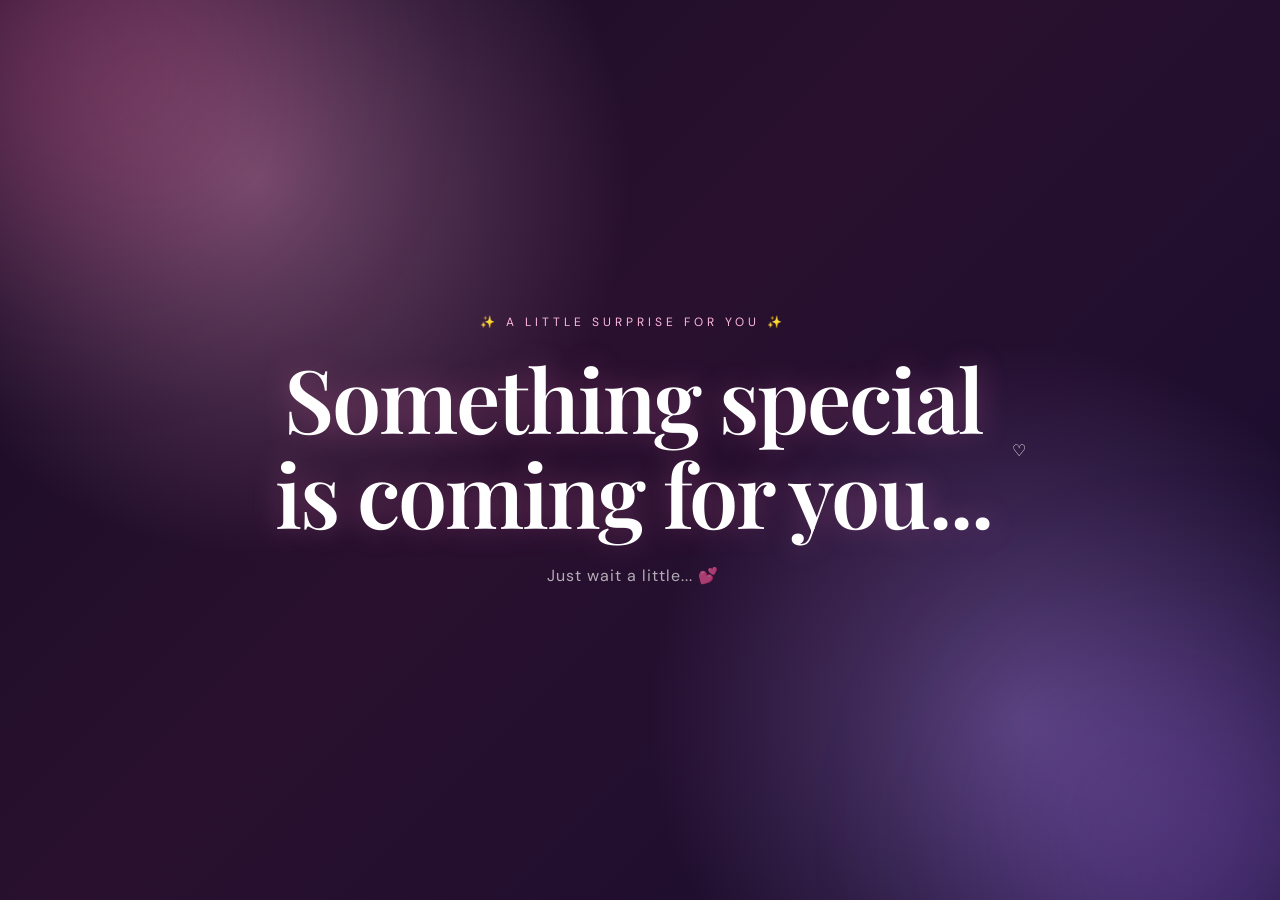
==== index.html @ 202149a2 "Add files via upload" ====
<!DOCTYPE html>
<html lang="en">
<head>
    <meta charset="UTF-8">
    <meta name="viewport" content="width=device-width, initial-scale=1.0">

    <title>A Little Surprise 💌</title>

    <link rel="stylesheet" href="style.css">
</head>

<body>

    <!-- Background glow -->
    <div class="background-glow glow-1"></div>
    <div class="background-glow glow-2"></div>

    <!-- ================= INTRO ================= -->

    <section class="intro" id="intro">

        <div class="intro-content">

            <p class="tiny-text">✨ A LITTLE SURPRISE FOR YOU ✨</p>

            <h1 id="intro-text">
                Something special<br>
                is coming for you...
            </h1>

            <p class="intro-subtitle">
                Just wait a little... 💕
            </p>

        </div>

        <!-- Paper plane -->
        <div class="plane-container">
            <img
                id="plane"
                src="assets/plane.png"
                alt="Paper Plane"
            >
        </div>

        <!-- Floating hearts -->
        <div id="hearts"></div>

        <div class="scroll-hint">
            ♡
        </div>

    </section>


    <!-- ================= ENVELOPE ================= -->

    <div class="envelope-container hidden" id="envelope-container">

  <div class="envelope-scene">

    <div class="envelope-aura"></div>

    <div class="envelope" id="envelope"
         role="button"
         tabindex="0"
         aria-label="Open envelope">

      <div class="envelope-back"></div>

      <!-- Letter inside -->
      <div class="letter">
        <div class="letter-line"></div>
        <div class="letter-line short"></div>
        <div class="letter-heart">♡</div>
      </div>

      <!-- Front of envelope -->
      <div class="envelope-front"></div>

      <!-- Opening flap -->
      <div class="envelope-flap"></div>

      <!-- Wax seal -->
      <div class="seal">♥</div>

    </div>

  </div>

  <p class="tap-text hidden" id="tap-text">
    Touch the envelope <span>♡</span>
  </p>

  <p class="tap-hint">
    A little surprise is waiting inside...
  </p>

</div>


    <!-- ================= BIRTHDAY CARD ================= -->

    <div
        class="card-overlay hidden"
        id="popup-card"
    >

        <div class="card">

            <button
                class="close-card"
                id="close-card"
                aria-label="Close card"
            >
                ×
            </button>

            <div class="card-sparkle sparkle-1">✦</div>
            <div class="card-sparkle sparkle-2">✧</div>

            <div class="card-top">
                <span>🎀</span>
                <span>🎂</span>
                <span>🎀</span>
            </div>

            <p class="card-label">
                TODAY IS YOUR DAY
            </p>

            <h2>
                Happy Birthday
                <span>🎉</span>
            </h2>

            <!-- CHANGE NAME HERE -->
            <h3>
                Dear <span>FARJANA</span> 💜
            </h3>

            <div class="divider">
                <span>♡</span>
                <span>♡</span>
                <span>♡</span>
            </div>

            <p class="message">
                Wishing you a day filled with love, laughter,
                beautiful moments and everything your heart wishes for.
                <br><br>

                You deserve all the happiness, smiles and magic
                in the world today and always. ✨
            </p>

            <div class="cake">
                🎂
            </div>

            <p class="signature">
                With lots of love,
            </p>

            <!-- CHANGE YOUR NAME HERE -->
            <p class="name">
                Fine Shyt
                <br>
                <span>❤️ ✨ 💜</span>
            </p>

            <button
                class="surprise-button"
                id="surprise-button"
            >
                <span>🎁</span>
                See your surprise
            </button>

        </div>

    </div>


    <!-- ================= CONFETTI ================= -->

    <canvas id="confetti"></canvas>


    <!-- ================= JAVASCRIPT ================= -->

    <script>

        document.addEventListener("DOMContentLoaded", () => {

            const intro = document.getElementById("intro");
            const plane = document.getElementById("plane");
            const planeContainer = document.querySelector(".plane-container");

            const envelopeContainer =
                document.getElementById("envelope-container");

            const envelope =
                document.getElementById("envelope");

            const tapText =
                document.getElementById("tap-text");

            const card =
                document.getElementById("popup-card");

            const closeCard =
                document.getElementById("close-card");

            const surpriseButton =
                document.getElementById("surprise-button");

            const heartsContainer =
                document.getElementById("hearts");


            /* =========================================
               INTRO → PLANE
            ========================================= */

            setTimeout(() => {

                planeContainer.classList.add("fly");

                createFlyingHearts();

            }, 1800);


            /* =========================================
               SHOW ENVELOPE
            ========================================= */

            setTimeout(() => {

                intro.classList.add("fade-out");

                setTimeout(() => {

                    intro.style.display = "none";

                    envelopeContainer.classList.remove("hidden");

                    setTimeout(() => {
                        tapText.classList.remove("hidden");
                    }, 900);

                }, 700);

            }, 6500);


            /* =========================================
               FLYING HEARTS
            ========================================= */

            function createFlyingHearts() {

                const interval = setInterval(() => {

                    const heart =
                        document.createElement("div");

                    heart.className = "heart";

                    const hearts = [
                        "♡",
                        "♥",
                        "💗",
                        "💖",
                        "✨"
                    ];

                    heart.textContent =
                        hearts[
                            Math.floor(
                                Math.random() * hearts.length
                            )
                        ];

                    heart.style.left =
                        (planeContainer.offsetLeft + 20) + "px";

                    heart.style.top =
                        (planeContainer.offsetTop + 20) + "px";

                    heart.style.setProperty(
                        "--random-x",
                        (Math.random() * 100 - 50) + "px"
                    );

                    heartsContainer.appendChild(heart);

                    setTimeout(() => {
                        heart.remove();
                    }, 2200);

                }, 300);

                setTimeout(() => {
                    clearInterval(interval);
                }, 4000);

            }


// =========================================
// CINEMATIC ENVELOPE OPENING
// =========================================

let envelopeOpened = false;

function openEnvelope() {

  if (envelopeOpened) return;

  envelopeOpened = true;

  // Hide instruction
  tapText.classList.add("hidden");

  // STEP 1 — squeeze
  envelope.classList.add("squeezing");

  // STEP 2 — open after squeeze
  setTimeout(() => {

    envelope.classList.remove("squeezing");
    envelope.classList.add("opening");

    // STEP 3 — BIG BLAST
    createEnvelopeBlast();

  }, 500);

  // STEP 4 — fade envelope away
  setTimeout(() => {
    envelopeContainer.classList.add("opening-fade");
  }, 1050);

  // STEP 5 — birthday message appears
  setTimeout(() => {

    envelopeContainer.classList.add("hidden");

    showCard();

  }, 1350);
}


// Click
envelope.addEventListener("click", openEnvelope);


// Keyboard support
envelope.addEventListener("keydown", (event) => {

  if (event.key === "Enter" || event.key === " ") {
    event.preventDefault();
    openEnvelope();
  }

});

/* ========================================= 
SHOW BIRTHDAY CARD 
========================================= */ 
function showCard() { card.classList.remove("hidden"); setTimeout(() => { card.classList.add("show"); }, 50); startConfetti(); }


// =========================================
// ENVELOPE BLAST EFFECT
// =========================================

function createEnvelopeBlast() {

  const rect = envelope.getBoundingClientRect();

  const centerX = rect.left + rect.width / 2;
  const centerY = rect.top + rect.height * 0.45;


  // White/pink flash
  const flash = document.createElement("div");

  flash.className = "envelope-flash";

  flash.style.left = `${centerX}px`;
  flash.style.top = `${centerY}px`;

  document.body.appendChild(flash);

  setTimeout(() => flash.remove(), 900);


  // Shockwave
  const ring = document.createElement("div");

  ring.className = "blast-ring";

  ring.style.left = `${centerX}px`;
  ring.style.top = `${centerY}px`;

  document.body.appendChild(ring);

  setTimeout(() => ring.remove(), 1000);


  // Flying particles
  const particles = [
    "💖",
    "💗",
    "💕",
    "💜",
    "✨",
    "♡",
    "✦",
    "🎀",
    "💫",
    "⭐"
  ];


  for (let i = 0; i < 55; i++) {

    const particle = document.createElement("span");

    particle.className = "burst-particle";

    particle.textContent =
      particles[Math.floor(Math.random() * particles.length)];


    const angle =
      (Math.PI * 2 * i / 55) +
      (Math.random() - 0.5) * 0.5;

    const distance =
      120 + Math.random() * 280;


    const x = Math.cos(angle) * distance;
    const y = Math.sin(angle) * distance;


    particle.style.left = `${centerX}px`;
    particle.style.top = `${centerY}px`;

    particle.style.setProperty(
      "--x",
      `${x}px`
    );

    particle.style.setProperty(
      "--y",
      `${y}px`
    );

    particle.style.setProperty(
      "--r",
      `${Math.random() * 720 - 360}deg`
    );


    particle.style.fontSize =
      `${14 + Math.random() * 22}px`;


    particle.style.animationDelay =
      `${Math.random() * 0.15}s`;


    document.body.appendChild(particle);


    setTimeout(() => {
      particle.remove();
    }, 1500);
  }
}
            /* =========================================
               CLOSE CARD
            ========================================= */

            closeCard.addEventListener("click", () => {

                card.classList.remove("show");

                setTimeout(() => {
                    card.classList.add("hidden");
                }, 500);

            });


            /* =========================================
               SURPRISE BUTTON
            ========================================= */

            surpriseButton.addEventListener("click", () => {

                surpriseButton.classList.add("clicked");

                createBigConfetti();

                setTimeout(() => {

                    const fade =
                        document.createElement("div");

                    fade.className = "page-transition";

                    document.body.appendChild(fade);

                    requestAnimationFrame(() => {
                        fade.classList.add("active");
                    });

                    setTimeout(() => {

                        window.location.href =
                            "main.html";

                    }, 1000);

                }, 800);

            });


            /* =========================================
               CONFETTI
            ========================================= */

            const canvas =
                document.getElementById("confetti");

            const ctx =
                canvas.getContext("2d");

            let confettiPieces = [];

            let animationId;


            function resizeCanvas() {

                canvas.width =
                    window.innerWidth;

                canvas.height =
                    window.innerHeight;

            }

            resizeCanvas();

            window.addEventListener(
                "resize",
                resizeCanvas
            );


            const colors = [
                "#ff6fae",
                "#ff9ed2",
                "#c79aff",
                "#ffd6ea",
                "#ffffff",
                "#b8a0ff"
            ];


            function createConfetti() {

                confettiPieces = [];

                for (
                    let i = 0;
                    i < 170;
                    i++
                ) {

                    confettiPieces.push({

                        x:
                            Math.random() *
                            canvas.width,

                        y:
                            Math.random() *
                            -canvas.height,

                        size:
                            Math.random() * 7 + 3,

                        speed:
                            Math.random() * 3 + 2,

                        rotation:
                            Math.random() * 360,

                        rotationSpeed:
                            Math.random() * 8 - 4,

                        color:
                            colors[
                                Math.floor(
                                    Math.random() *
                                    colors.length
                                )
                            ]

                    });

                }

            }


            function drawConfetti() {

                ctx.clearRect(
                    0,
                    0,
                    canvas.width,
                    canvas.height
                );

                confettiPieces.forEach(piece => {

                    ctx.save();

                    ctx.translate(
                        piece.x,
                        piece.y
                    );

                    ctx.rotate(
                        piece.rotation *
                        Math.PI / 180
                    );

                    ctx.fillStyle =
                        piece.color;

                    ctx.globalAlpha = 0.9;

                    ctx.fillRect(
                        -piece.size / 2,
                        -piece.size / 2,
                        piece.size,
                        piece.size * 1.8
                    );

                    ctx.restore();


                    piece.y +=
                        piece.speed;

                    piece.rotation +=
                        piece.rotationSpeed;

                    if (
                        piece.y >
                        canvas.height + 20
                    ) {

                        piece.y = -20;

                        piece.x =
                            Math.random() *
                            canvas.width;

                    }

                });

                animationId =
                    requestAnimationFrame(
                        drawConfetti
                    );

            }


            function startConfetti() {

                createConfetti();

                cancelAnimationFrame(
                    animationId
                );

                drawConfetti();

            }


            function createBigConfetti() {

                createConfetti();

                confettiPieces.forEach(piece => {

                    piece.y =
                        Math.random() *
                        canvas.height;

                    piece.speed =
                        Math.random() * 6 + 3;

                });

            }

        });

    </script>

</body>
</html>
---- style.css ----
@import url('https://fonts.googleapis.com/css2?family=DM+Sans:wght@400;500;600&family=Playfair+Display:wght@500;600;700&display=swap');

/* =========================================
   BASIC RESET
========================================= */

* {
    margin: 0;
    padding: 0;
    box-sizing: border-box;
}


html, body {
    width: 100%;
    min-height: 100%;
}


body {
    overflow: hidden;

    font-family: "DM Sans", sans-serif;

    color: white;

    background:
        radial-gradient(
            circle at 20% 20%,
            rgba(255, 180, 220, 0.35),
            transparent 30%
        ),

        radial-gradient(
            circle at 80% 80%,
            rgba(185, 155, 255, 0.35),
            transparent 30%
        ),

        linear-gradient(
            135deg,
            #160b24,
            #29102f 45%,
            #170c2d
        );
}


/* =========================================
   BACKGROUND GLOW
========================================= */

.background-glow {
    position: fixed;

    width: 400px;
    height: 400px;

    border-radius: 50%;

    filter: blur(100px);

    opacity: 0.25;

    pointer-events: none;
}


.glow-1 {
    background: #ff62a5;

    top: -150px;
    left: -120px;
}


.glow-2 {
    background: #a66cff;

    bottom: -150px;
    right: -120px;
}


/* =========================================
   INTRO
========================================= */

.intro {
    position: relative;

    width: 100vw;
    height: 100vh;

    display: flex;
    justify-content: center;
    align-items: center;

    text-align: center;

    overflow: hidden;

    transition:
        opacity 0.8s ease,
        transform 0.8s ease;
}


.intro.fade-out {
    opacity: 0;
    transform: scale(1.04);
}


.intro-content {
    position: relative;

    z-index: 3;

    padding: 20px;
}


.tiny-text {
    font-size: 0.75rem;

    letter-spacing: 4px;

    color: #ffb9dd;

    margin-bottom: 20px;

    animation:
        fadeUp 1s ease forwards;
}


#intro-text {
    font-family: "Playfair Display", serif;

    font-size: clamp(
        2.5rem,
        7vw,
        5.5rem
    );

    line-height: 1.08;

    font-weight: 600;

    letter-spacing: -2px;

    text-shadow:
        0 0 30px rgba(255, 125, 190, 0.3);

    animation:
        fadeUp 1.2s ease forwards;
}


.intro-subtitle {
    margin-top: 25px;

    color: rgba(255,255,255,0.65);

    font-size: 1rem;

    letter-spacing: 1px;

    animation:
        fadeUp 1.5s ease forwards;
}


@keyframes fadeUp {

    from {
        opacity: 0;
        transform: translateY(25px);
    }

    to {
        opacity: 1;
        transform: translateY(0);
    }

}


/* =========================================
   PAPER PLANE
========================================= */

.plane-container {

    position: absolute;

    left: -150px;
    bottom: 25%;

    z-index: 5;

    transition:
        transform 4s
        cubic-bezier(.22,.61,.36,1);

}


.plane-container.fly {

    transform:
        translate(
            120vw,
            -35vh
        )
        rotate(-12deg);

}


#plane {

    width: 100px;

    filter:
        drop-shadow(
            0 15px 20px
            rgba(0,0,0,0.25)
        );

    animation:
        planeFloat 1.8s
        ease-in-out infinite alternate;

}


@keyframes planeFloat {

    from {
        transform:
            translateY(0)
            rotate(-2deg);
    }

    to {
        transform:
            translateY(-10px)
            rotate(3deg);
    }

}


/* =========================================
   HEARTS
========================================= */

#hearts {
    position: fixed;

    inset: 0;

    pointer-events: none;

    z-index: 20;
}


.heart {

    position: absolute;

    font-size: 18px;

    color: #ff9bc9;

    animation:
        heartFloat 2.2s ease-out
        forwards;

}


@keyframes heartFloat {

    0% {
        opacity: 0;
        transform:
            translate(0,0)
            scale(0.4);
    }

    20% {
        opacity: 1;
    }

    100% {
        opacity: 0;

        transform:
            translate(
                var(--random-x),
                -100px
            )
            scale(1.3);
    }

}


/* =========================================
   ENVELOPE
========================================= */

/* =========================================
   CINEMATIC ENVELOPE
========================================= */

.envelope-container {
  position: fixed;
  inset: 0;
  z-index: 20;
  display: flex;
  flex-direction: column;
  align-items: center;
  justify-content: center;
  overflow: hidden;
  background:
    radial-gradient(circle at center,
      rgba(255, 170, 225, 0.20),
      transparent 45%);
  transition: opacity 0.8s ease, transform 0.8s ease;
}

.envelope-container.opening-fade {
  opacity: 0;
  transform: scale(1.08);
}

.hidden {
  display: none !important;
}

.envelope-scene {
  position: relative;
  width: 340px;
  height: 260px;
  display: flex;
  justify-content: center;
  align-items: center;
  perspective: 1000px;
}

/* Soft glow behind envelope */
.envelope-aura {
  position: absolute;
  width: 280px;
  height: 180px;
  border-radius: 50%;
  background: rgba(255, 110, 200, 0.25);
  filter: blur(45px);
  animation: auraPulse 2.5s ease-in-out infinite;
}

@keyframes auraPulse {
  0%, 100% {
    transform: scale(0.9);
    opacity: 0.5;
  }

  50% {
    transform: scale(1.15);
    opacity: 0.9;
  }
}

/* Main envelope */
.envelope {
  position: relative;
  width: 300px;
  height: 190px;
  cursor: pointer;
  transform-style: preserve-3d;
  transition: transform 0.4s ease;
  filter: drop-shadow(0 20px 30px rgba(100, 30, 100, 0.25));
}

.envelope:hover {
  transform: translateY(-5px) scale(1.02);
}

/* Back */
.envelope-back {
  position: absolute;
  inset: 0;
  z-index: 1;
  border-radius: 14px;
  background: linear-gradient(
    145deg,
    #ffb6df,
    #d987e9
  );
  box-shadow:
    inset 0 0 20px rgba(255,255,255,0.35),
    0 15px 35px rgba(120,50,130,0.25);
}

/* Letter */
.letter {
  position: absolute;
  z-index: 2;
  width: 240px;
  height: 150px;
  left: 30px;
  top: 25px;
  border-radius: 9px;
  background: linear-gradient(145deg, #fffdfd, #fff0fa);
  box-shadow: 0 8px 20px rgba(80,30,80,0.15);

  transform: translateY(20px);
  transition:
    transform 0.8s cubic-bezier(.2,.8,.2,1),
    opacity 0.5s ease;
}

.letter-line {
  position: absolute;
  width: 140px;
  height: 5px;
  left: 50px;
  top: 48px;
  border-radius: 10px;
  background: #f1b6dc;
}

.letter-line.short {
  width: 90px;
  top: 70px;
}

.letter-heart {
  position: absolute;
  right: 25px;
  bottom: 20px;
  font-size: 25px;
  color: #d76bc1;
}

/* Front flap */
.envelope-front {
  position: absolute;
  inset: 0;
  z-index: 4;
  border-radius: 14px;
  background: linear-gradient(
    145deg,
    #f19ad0,
    #d477df
  );

  clip-path: polygon(
    0 0,
    50% 58%,
    100% 0,
    100% 100%,
    0 100%
  );
}

/* Top flap */
.envelope-flap {
  position: absolute;
  inset: 0;
  z-index: 5;

  background: linear-gradient(
    145deg,
    #ffb6df,
    #df84df
  );

  clip-path: polygon(
    0 0,
    100% 0,
    50% 58%
  );

  transform-origin: top center;
  transition:
    transform 0.75s cubic-bezier(.2,.8,.2,1);

  backface-visibility: hidden;
}

/* Seal */
.seal {
  position: absolute;
  z-index: 7;
  top: 70px;
  left: 50%;
  transform: translateX(-50%);

  width: 45px;
  height: 45px;
  border-radius: 50%;

  display: flex;
  align-items: center;
  justify-content: center;

  color: white;
  font-size: 22px;

  background: radial-gradient(
    circle at 35% 30%,
    #ff9bdc,
    #c84fa8
  );

  box-shadow:
    0 5px 15px rgba(150,50,130,0.35),
    inset 0 2px 5px rgba(255,255,255,0.35);

  transition:
    opacity 0.35s ease,
    transform 0.5s ease;
}

/* =========================================
   SQUEEZE ANIMATION
========================================= */

.envelope.squeezing {
  animation: envelopeSqueeze 0.55s ease-in-out;
}

@keyframes envelopeSqueeze {

  0% {
    transform: scale(1) rotate(0deg);
  }

  20% {
    transform: scale(.96, 1.04) rotate(-2deg);
  }

  40% {
    transform: scale(.90, .96) rotate(2deg);
  }

  60% {
    transform: scale(.95, 1.03) rotate(-2deg);
  }

  80% {
    transform: scale(.92, .98) rotate(1deg);
  }

  100% {
    transform: scale(1) rotate(0deg);
  }
}

/* =========================================
   OPENING
========================================= */

.envelope.opening {
  transform: scale(1.05);
}

.envelope.opening .envelope-flap {
  transform: rotateX(-165deg);
  z-index: 3;
}

.envelope.opening .letter {
  transform: translateY(-75px);
}

.envelope.opening .seal {
  opacity: 0;
  transform:
    translateX(-50%)
    scale(0.2)
    rotate(180deg);
}

/* =========================================
   TEXT
========================================= */

.tap-text {
  margin-top: 5px;
  color: white;
  font-size: 1.35rem;
  font-weight: 600;
  text-shadow: 0 3px 15px rgba(100, 30, 100, 0.4);
  animation: tapPulse 1.8s infinite;
}

.tap-text span {
  color: #ffb7e5;
}

.tap-hint {
  margin-top: 8px;
  color: rgba(255,255,255,0.75);
  font-size: 0.9rem;
}

@keyframes tapPulse {
  0%, 100% {
    opacity: .55;
    transform: translateY(0);
  }

  50% {
    opacity: 1;
    transform: translateY(-4px);
  }
}

/* =========================================
   EXPLOSION / BLAST
========================================= */

.envelope-flash {
  position: fixed;
  z-index: 150;
  width: 80px;
  height: 80px;
  border-radius: 50%;
  pointer-events: none;

  background: radial-gradient(
    circle,
    rgba(255,255,255,1) 0%,
    rgba(255,190,235,.9) 25%,
    rgba(255,120,210,.35) 55%,
    transparent 75%
  );

  transform: translate(-50%, -50%) scale(.2);
  animation: envelopeFlash .8s ease-out forwards;
}

@keyframes envelopeFlash {
  0% {
    opacity: 1;
    transform: translate(-50%, -50%) scale(.2);
  }

  50% {
    opacity: 1;
    transform: translate(-50%, -50%) scale(4);
  }

  100% {
    opacity: 0;
    transform: translate(-50%, -50%) scale(7);
  }
}

/* Shockwave */
.blast-ring {
  position: fixed;
  z-index: 149;
  width: 30px;
  height: 30px;
  border: 4px solid rgba(255, 150, 220, .8);
  border-radius: 50%;
  pointer-events: none;

  transform: translate(-50%, -50%) scale(.2);
  animation: shockwave .9s ease-out forwards;
}

@keyframes shockwave {
  0% {
    opacity: 1;
    transform: translate(-50%, -50%) scale(.2);
  }

  100% {
    opacity: 0;
    transform: translate(-50%, -50%) scale(9);
  }
}

/* Flying blast particles */
.burst-particle {
  position: fixed;
  z-index: 200;
  left: 0;
  top: 0;

  pointer-events: none;
  user-select: none;

  font-size: 20px;

  transform:
    translate(-50%, -50%)
    scale(.2);

  animation:
    burstOut 1.2s cubic-bezier(.15,.8,.2,1) forwards;
}

@keyframes burstOut {

  0% {
    opacity: 0;
    transform:
      translate(-50%, -50%)
      scale(.2)
      rotate(0deg);
  }

  15% {
    opacity: 1;
  }

  100% {
    opacity: 0;

    transform:
      translate(
        calc(-50% + var(--x)),
        calc(-50% + var(--y))
      )
      scale(1.3)
      rotate(var(--r));
  }
}

/* Mobile */
@media (max-width: 600px) {

  .envelope {
    width: 270px;
    height: 170px;
  }

  .envelope-scene {
    transform: scale(.9);
  }

  .letter {
    width: 215px;
    height: 135px;
    left: 27px;
  }
}


/* =========================================
   CARD OVERLAY
========================================= */

.card-overlay {

    position: fixed;

    inset: 0;

    z-index: 100;

    display: flex;

    justify-content: center;
    align-items: center;

    padding: 20px;

    background:
        rgba(10, 5, 18, 0.55);

    backdrop-filter:
        blur(12px);

    opacity: 0;

    transition:
        opacity 0.5s ease;

}


.card-overlay.show {

    opacity: 1;

}


/* =========================================
   CARD
========================================= */

.card {

    position: relative;

    width: min(
        500px,
        92vw
    );

    max-height: 90vh;

    overflow-y: auto;

    padding:
        45px
        35px
        40px;

    text-align: center;

    border-radius: 35px;

    background:
        linear-gradient(
            145deg,
            rgba(255,255,255,0.96),
            rgba(255,235,247,0.96)
        );

    color: #47203e;

    box-shadow:
        0 40px 100px
        rgba(0,0,0,0.45);

    transform:
        translateY(50px)
        scale(0.9);

    transition:
        transform 0.7s
        cubic-bezier(.16,1,.3,1);

}


.card-overlay.show .card {

    transform:
        translateY(0)
        scale(1);

}


.card-top {

    display: flex;

    justify-content: center;

    gap: 15px;

    font-size: 1.4rem;

    margin-bottom: 18px;

}


.card-label {

    font-size: 0.7rem;

    letter-spacing: 4px;

    color: #b15a8f;

    font-weight: 600;

}


.card h2 {

    margin-top: 12px;

    font-family:
        "Playfair Display",
        serif;

    font-size:
        clamp(
            2rem,
            8vw,
            3.2rem
        );

    line-height: 1.1;

    color: #542442;

}


.card h2 span {

    display: inline-block;

    animation:
        heartBeat 1.5s
        ease-in-out infinite;

}


@keyframes heartBeat {

    0%, 100% {
        transform: scale(1);
    }

    50% {
        transform: scale(1.25);
    }

}


.card h3 {

    margin-top: 15px;

    font-size: 1.15rem;

    font-weight: 500;

}


.card h3 span {

    color: #d15a9c;

}


.divider {

    display: flex;

    justify-content: center;

    gap: 8px;

    margin: 22px 0;

    color: #df83b3;

}


.message {

    font-family:
        "Playfair Display",
        serif;

    font-size: 1.05rem;

    line-height: 1.8;

    color: #704b68;

}


.cake {

    font-size: 4rem;

    margin: 20px 0;

    animation:
        cakeFloat 2.5s
        ease-in-out infinite;

}


@keyframes cakeFloat {

    0%, 100% {
        transform:
            translateY(0);
    }

    50% {
        transform:
            translateY(-8px);
    }

}


.signature {

    font-size: 0.9rem;

    color: #95627f;

}


.name {

    margin-top: 6px;

    font-family:
        "Playfair Display",
        serif;

    font-size: 1.4rem;

    font-weight: 600;

    color: #5d2d50;

}


.name span {

    font-family:
        "DM Sans",
        sans-serif;

    font-size: 1rem;

}


/* =========================================
   CLOSE BUTTON
========================================= */

.close-card {

    position: absolute;

    top: 18px;
    right: 18px;

    width: 38px;
    height: 38px;

    border: none;

    border-radius: 50%;

    background:
        rgba(125, 65, 100, 0.08);

    color: #754366;

    font-size: 1.5rem;

    cursor: pointer;

    transition:
        0.3s ease;

}


.close-card:hover {

    transform:
        rotate(90deg);

    background:
        rgba(125, 65, 100, 0.15);

}


/* =========================================
   SURPRISE BUTTON
========================================= */

.surprise-button {

    margin-top: 25px;

    border: none;

    padding:
        14px
        25px;

    border-radius: 999px;

    background:
        linear-gradient(
            135deg,
            #ed71ad,
            #a878ed
        );

    color: white;

    font-family:
        "DM Sans",
        sans-serif;

    font-size: 0.95rem;

    font-weight: 600;

    cursor: pointer;

    box-shadow:
        0 10px 25px
        rgba(198, 101, 170, 0.3);

    transition:
        transform 0.3s ease,
        box-shadow 0.3s ease;

}


.surprise-button:hover {

    transform:
        translateY(-3px)
        scale(1.03);

    box-shadow:
        0 15px 35px
        rgba(198, 101, 170, 0.4);

}


.surprise-button.clicked {

    transform:
        scale(0.95);

}


/* =========================================
   CARD SPARKLES
========================================= */

.card-sparkle {

    position: absolute;

    color: #d77eb1;

    font-size: 1.5rem;

    animation:
        sparkle 2s
        ease-in-out infinite;

}


.sparkle-1 {

    top: 25px;
    left: 30px;

}


.sparkle-2 {

    bottom: 30px;
    right: 30px;

    animation-delay:
        0.8s;

}


@keyframes sparkle {

    0%, 100% {
        opacity: 0.3;
        transform: scale(0.8);
    }

    50% {
        opacity: 1;
        transform: scale(1.2);
    }

}


/* =========================================
   CONFETTI
========================================= */

#confetti {

    position: fixed;

    inset: 0;

    width: 100%;
    height: 100%;

    pointer-events: none;

    z-index: 150;

}


/* =========================================
   PAGE TRANSITION
========================================= */

.page-transition {

    position: fixed;

    inset: 0;

    z-index: 9999;

    background:
        linear-gradient(
            135deg,
            #ffb2d5,
            #c8a5ff
        );

    opacity: 0;

    pointer-events: none;

    transition:
        opacity 0.9s ease;

}


.page-transition.active {

    opacity: 1;

}


/* =========================================
   MOBILE
========================================= */

@media (max-width: 600px) {

    #intro-text {

        letter-spacing:
            -1px;

    }


    .plane-container {

        bottom: 22%;

    }


    #plane {

        width: 75px;

    }


    .envelope {

        width: 140px;
        height: 140px;

        font-size: 5.5rem;

        border-radius: 35px;

    }


    .card {

        padding:
            40px
            22px
            30px;

        border-radius: 28px;

    }


    .message {

        font-size: 0.98rem;

    }


    .cake {

        font-size: 3.3rem;

    }

}


/* =========================================
   REDUCE MOTION
========================================= */

@media (prefers-reduced-motion: reduce) {

    *,
    *::before,
    *::after {

        animation-duration:
            0.01ms !important;

        animation-iteration-count:
            1 !important;

        transition-duration:
            0.01ms !important;

    }

}
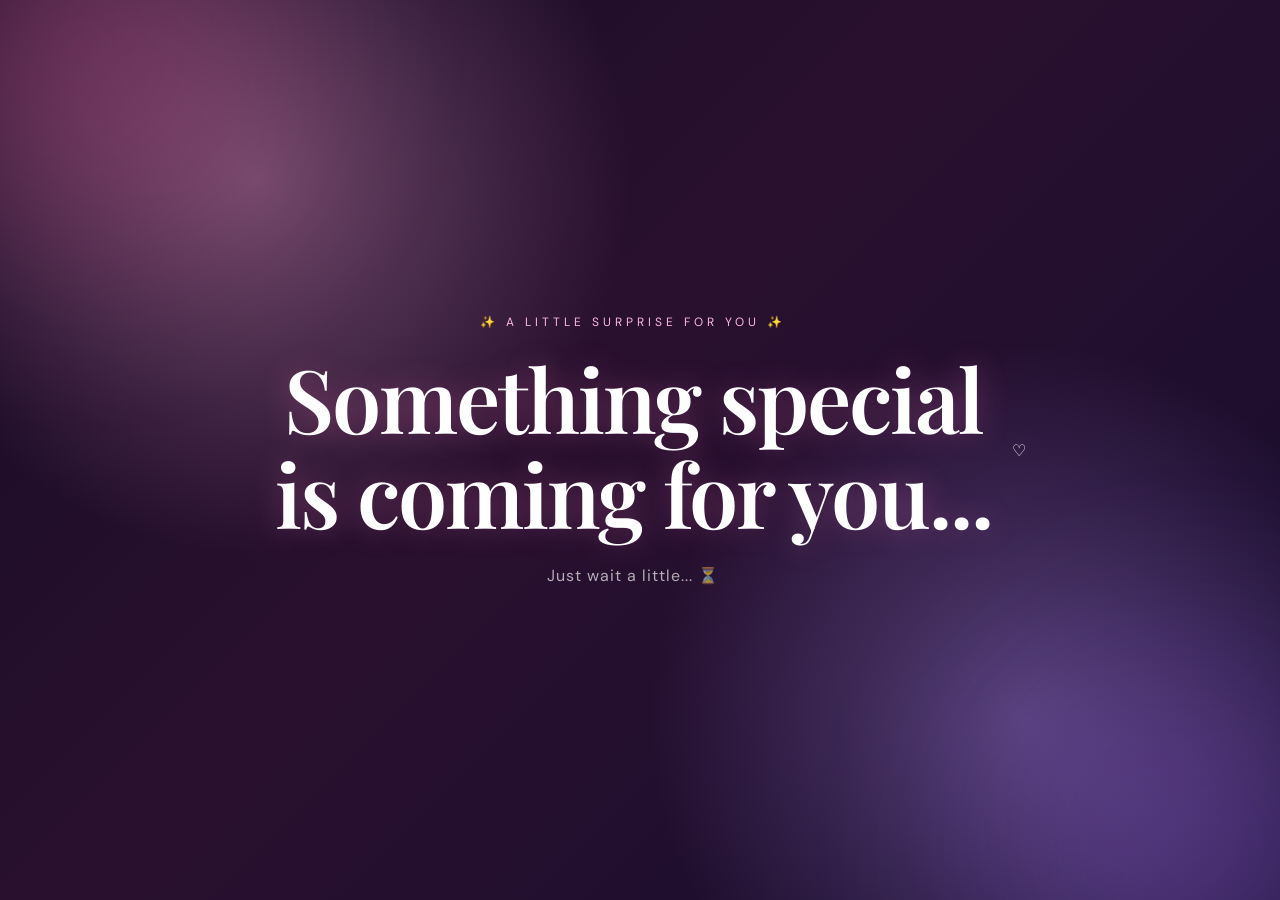
==== commit 19178cad: "Add files via upload" ====
--- a/index.html
+++ b/index.html
@@ -29,7 +29,7 @@
             </h1>
 
             <p class="intro-subtitle">
-                Just wait a little... 💕
+                Just wait a little... ⏳
             </p>
 
         </div>
@@ -38,7 +38,7 @@
         <div class="plane-container">
             <img
                 id="plane"
-                src="assets/plane.png"
+                src="assets/spgirl.png"
                 alt="Paper Plane"
             >
         </div>
@@ -130,7 +130,7 @@
             </p>
 
             <h2>
-                Happy Birthday
+                Happy Belated Birthday
                 <span>🎉</span>
             </h2>
 
@@ -146,9 +146,8 @@
             </div>
 
             <p class="message">
-                Wishing you a day filled with love, laughter,
-                beautiful moments and everything your heart wishes for.
-                <br><br>
+                I know i'm a little late, but a special person like you deserves 
+                a special wish, even if it's one day late. <br><br>
 
                 You deserve all the happiness, smiles and magic
                 in the world today and always. ✨
@@ -159,12 +158,12 @@
             </div>
 
             <p class="signature">
-                With lots of love,
+                With lots of badmoshi,
             </p>
 
             <!-- CHANGE YOUR NAME HERE -->
             <p class="name">
-                Fine Shyt
+                VEMAX
                 <br>
                 <span>❤️ ✨ 💜</span>
             </p>
@@ -174,7 +173,7 @@
                 id="surprise-button"
             >
                 <span>🎁</span>
-                See your surprise
+                See more surprise
             </button>
 
         </div>
--- a/style.css
+++ b/style.css
@@ -894,9 +894,9 @@
 
     font-size:
         clamp(
-            2rem,
-            8vw,
-            3.2rem
+            1.5rem,
+            6vw,
+            2rem
         );
 
     line-height: 1.1;
@@ -934,9 +934,9 @@
 
     margin-top: 15px;
 
-    font-size: 1.15rem;
-
-    font-weight: 500;
+    font-size: 2rem;
+
+    font-weight: 600;
 
 }
 
@@ -1240,10 +1240,23 @@
     z-index: 9999;
 
     background:
+        radial-gradient(
+            circle at 20% 20%,
+            rgba(255, 180, 220, 0.35),
+            transparent 30%
+        ),
+
+        radial-gradient(
+            circle at 80% 80%,
+            rgba(185, 155, 255, 0.35),
+            transparent 30%
+        ),
+
         linear-gradient(
             135deg,
-            #ffb2d5,
-            #c8a5ff
+            #160b24,
+            #29102f 45%,
+            #170c2d
         );
 
     opacity: 0;
